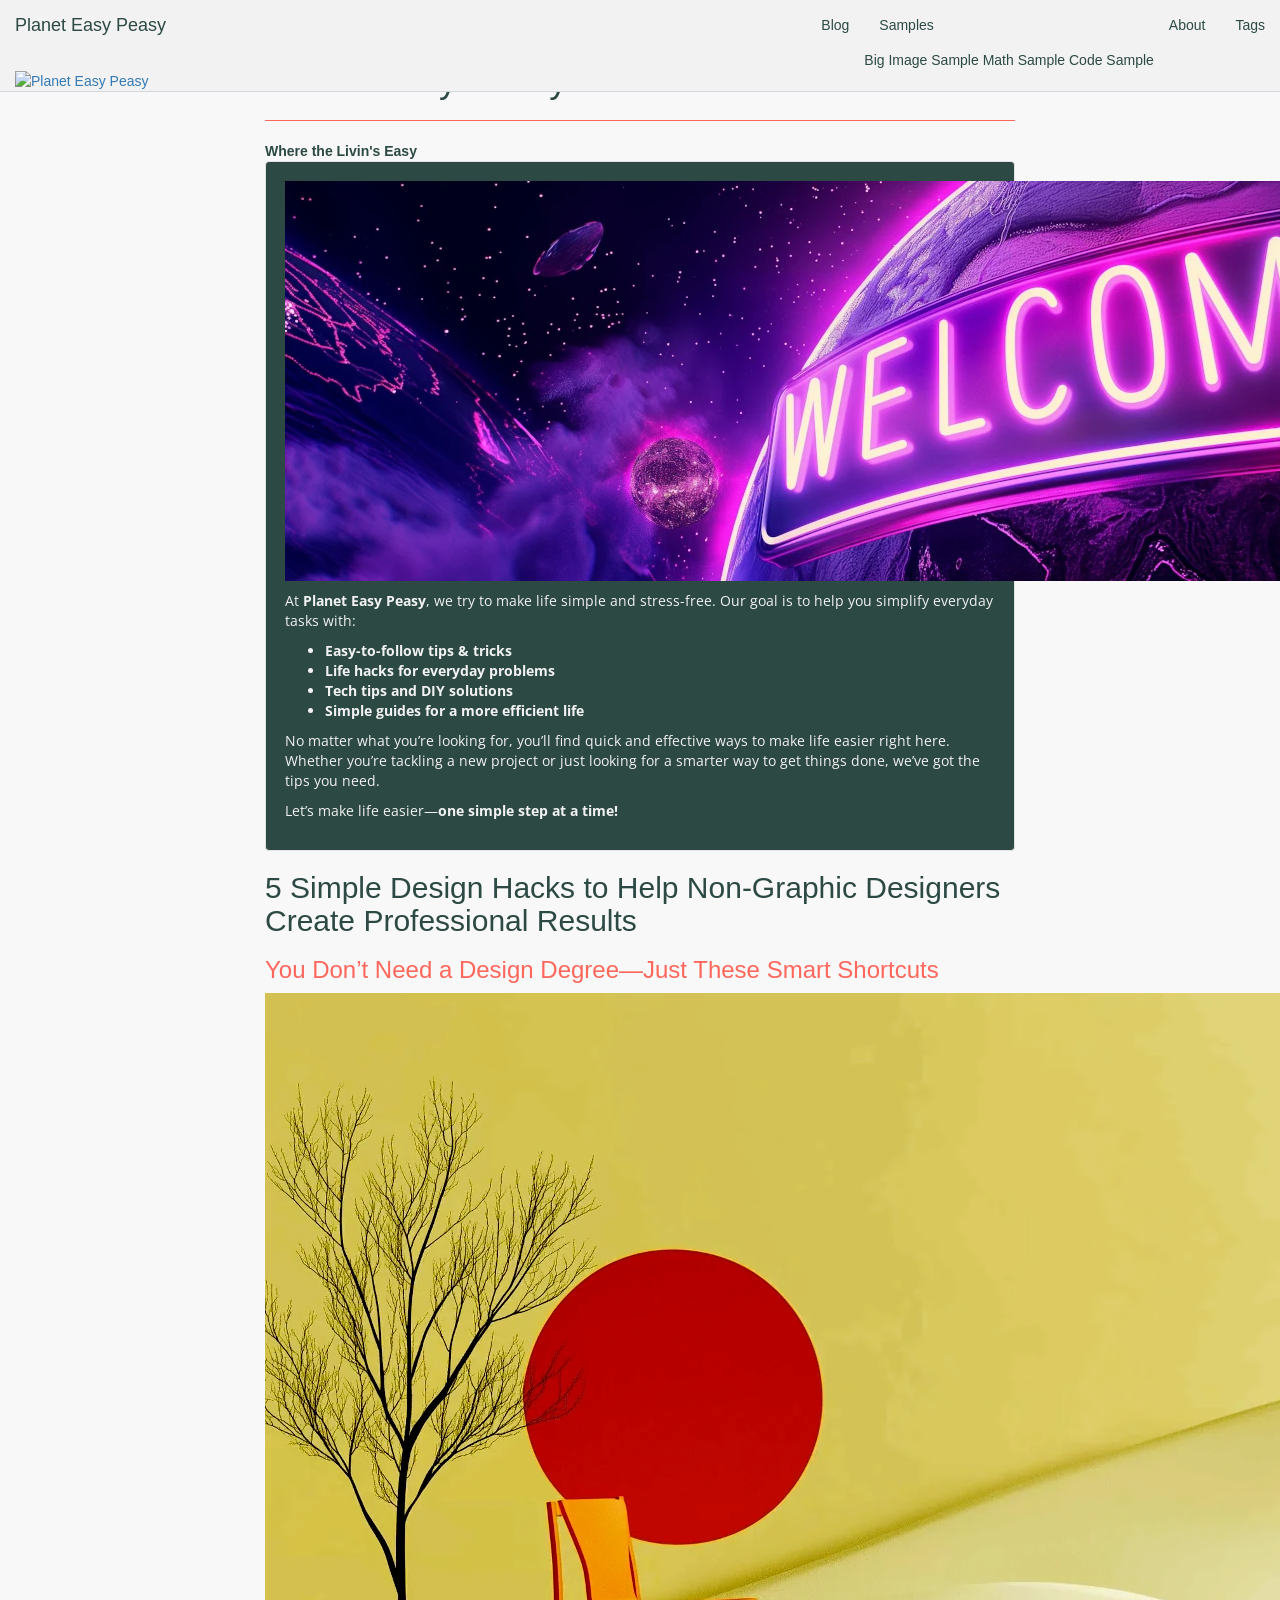
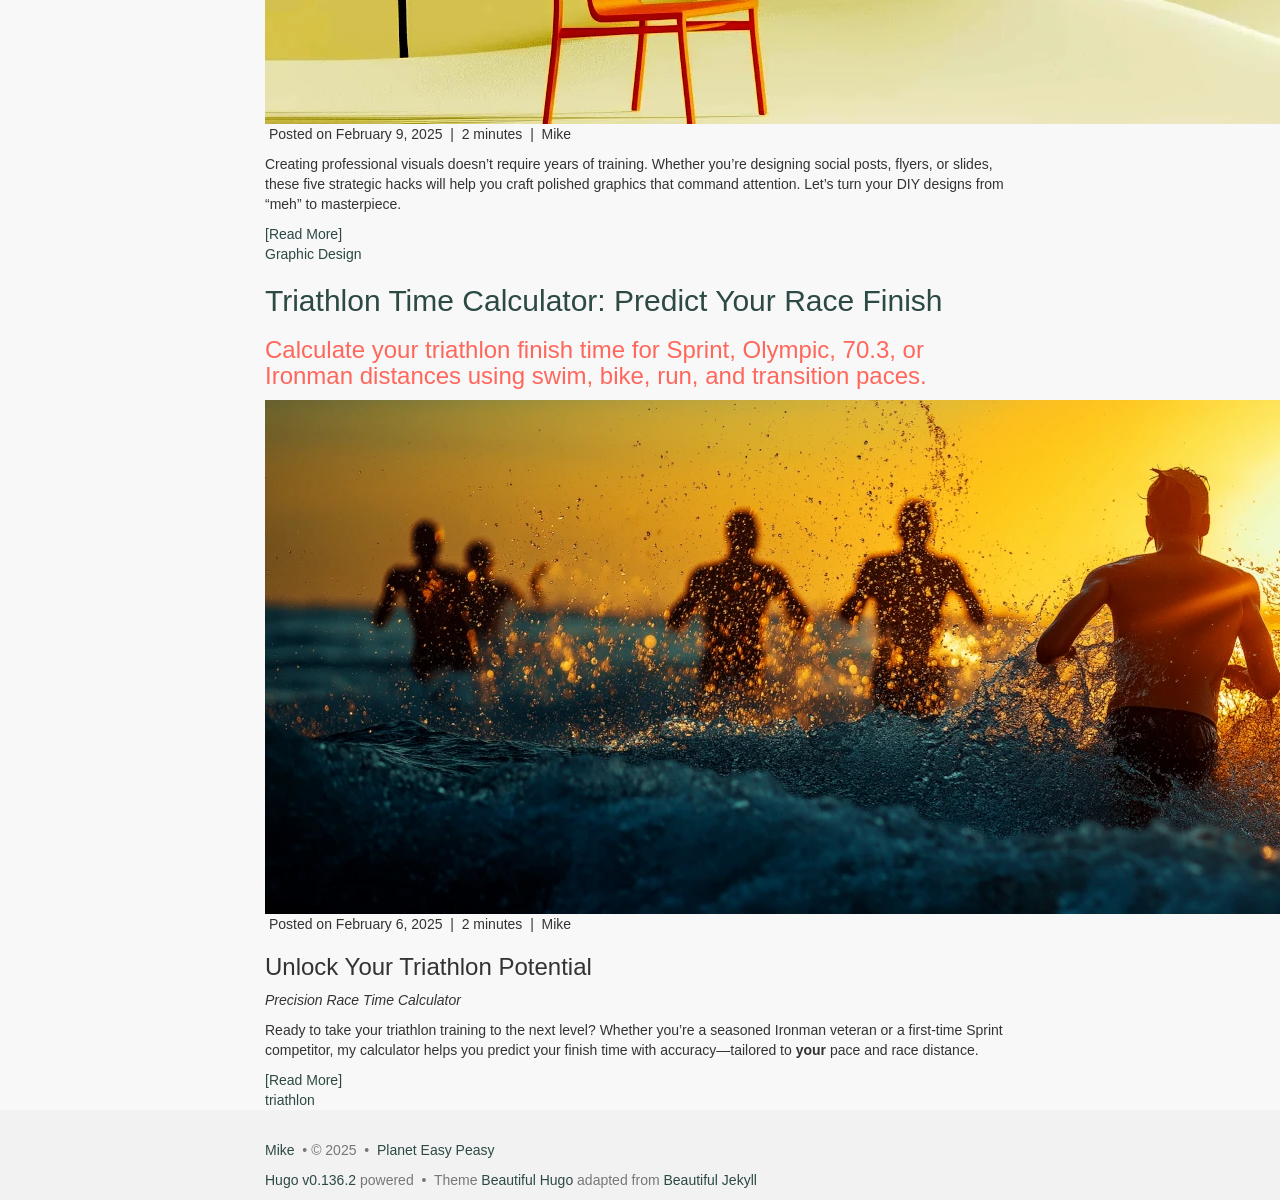
==== index.html @ 51af8993 "title" ====
<!DOCTYPE html>
<html lang="en" itemscope itemtype="http://schema.org/WebPage">
  <head>
    

  <meta charset="utf-8" />
  <meta http-equiv="X-UA-Compatible" content="IE=edge">
  <meta name="viewport" content="width=device-width, initial-scale=1.0, maximum-scale=1.0">

 


      <title>Planet Easy Peasy</title>
  
  <meta name="description" content="
At Planet Easy Peasy, we try to make life simple and stress-free. Our goal is to help you simplify everyday tasks with:">
  <meta name="author" content="Mike"/><script type="application/ld+json">
{
    "@context": "http://schema.org",
    "@type": "WebSite",
    "name": "Planet Easy Peasy",
    
    "url": "https:\/\/planeteasypeasy.com\/"
}
</script><script type="application/ld+json">
{
  "@context": "http://schema.org",
  "@type": "Organization",
  "name": "",
  "url": "https:\/\/planeteasypeasy.com\/"
  
  
  
  
}
</script>

<meta property="og:title" content="Planet Easy Peasy" />
<meta property="og:description" content="
At Planet Easy Peasy, we try to make life simple and stress-free. Our goal is to help you simplify everyday tasks with:">
<meta property="og:image" content="https://planeteasypeasy.com/img/mturko_primary2_500x500.png" />
<meta property="og:url" content="https://planeteasypeasy.com/" />
<meta property="og:type" content="website" />
<meta property="og:site_name" content="Planet Easy Peasy" />

  <meta name="twitter:title" content="Planet Easy Peasy" />
  <meta name="twitter:description" content="
At Planet Easy Peasy, we try to make life simple and stress-free. Our goal is to help you simplify everyday tasks with:">
  <meta name="twitter:image" content="https://planeteasypeasy.com/img/mturko_primary2_500x500.png" />
  <meta name="twitter:card" content="summary_large_image" />
  <meta name="twitter:site" content="@username" />
  <meta name="twitter:creator" content="@username" />
  <link href='https://planeteasypeasy.com/img/favicon.ico' rel='icon' type='image/x-icon'/>
  <meta name="generator" content="Hugo 0.136.2">
  <link rel="alternate" href="https://planeteasypeasy.com/index.xml" type="application/rss+xml" title="Planet Easy Peasy"><link rel="stylesheet" href="https://cdn.jsdelivr.net/npm/katex@0.16.7/dist/katex.min.css" integrity="sha384-3UiQGuEI4TTMaFmGIZumfRPtfKQ3trwQE2JgosJxCnGmQpL/lJdjpcHkaaFwHlcI" crossorigin="anonymous">
  <link rel="stylesheet" href="https://use.fontawesome.com/releases/v6.6.0/css/all.css" integrity="sha384-h/hnnw1Bi4nbpD6kE7nYfCXzovi622sY5WBxww8ARKwpdLj5kUWjRuyiXaD1U2JT" crossorigin="anonymous">
  <link rel="stylesheet" href="https://cdn.jsdelivr.net/npm/bootstrap@3.4.1/dist/css/bootstrap.min.css" integrity="sha384-HSMxcRTRxnN+Bdg0JdbxYKrThecOKuH5zCYotlSAcp1+c8xmyTe9GYg1l9a69psu" crossorigin="anonymous"><link rel="stylesheet" href="https://planeteasypeasy.com/css/main.css" /> 
  
<link rel="stylesheet" href="./css/styles_tko.css">
<link rel="stylesheet" href="https://fonts.googleapis.com/css?family=Lora:400,700,400italic,700italic" />
  <link rel="stylesheet" href="https://fonts.googleapis.com/css?family=Open+Sans:300italic,400italic,600italic,700italic,800italic,400,300,600,700,800" />
  <link rel="stylesheet" href="https://planeteasypeasy.com/css/highlight.min.css" /><link rel="stylesheet" href="https://planeteasypeasy.com/css/codeblock.css" /><link rel="stylesheet" href="https://cdnjs.cloudflare.com/ajax/libs/photoswipe/4.1.2/photoswipe.min.css" integrity="sha384-h/L2W9KefUClHWaty3SLE5F/qvc4djlyR4qY3NUV5HGQBBW7stbcfff1+I/vmsHh" crossorigin="anonymous">
  <link rel="stylesheet" href="https://cdnjs.cloudflare.com/ajax/libs/photoswipe/4.1.2/default-skin/default-skin.min.css" integrity="sha384-iD0dNku6PYSIQLyfTOpB06F2KCZJAKLOThS5HRe8b3ibhdEQ6eKsFf/EeFxdOt5R" crossorigin="anonymous">

<script>document.documentElement.setAttribute('data-theme', 'default');</script>




<script async src="https://www.googletagmanager.com/gtag/js?id=G-C75660R7CN"></script>
<script>
  window.dataLayer = window.dataLayer || [];
  function gtag(){dataLayer.push(arguments);}
  gtag('js', new Date());

  gtag('config', 'G-C75660R7CN');
</script>


	

<script type="application/ld+json">
    {
        "@context": "http://schema.org",
        "@type": "Organization",
        "url": "https://planeteasypeasy.com",
        "logo": "https://planeteasypeasy.com/img/avatar-icon.png",
        "name": "Planet Easy Peasy",
        "headline": "Where the Livin's Easy ",
        "articleBody": "Planet Easy Peasy is..."
    }
</script>


<link rel="stylesheet" href="./css/comments.css">
<link rel="icon" type="image/png" href="./img/favicon-96x96.png" sizes="96x96" />
<link rel="icon" type="image/svg+xml" href="./img/favicon.svg" />
<link rel="shortcut icon" href="./img/favicon.ico" />
<link rel="apple-touch-icon" sizes="180x180" href="./img/apple-touch-icon.png" />
<meta name="apple-mobile-web-app-title" content="Easy HR Comms" />
<link rel="manifest" href="./img/site.webmanifest" />

 
<script>
function includeHTML() {
  var z, i, elmnt, file, xhttp;
   
  z = document.getElementsByTagName("*");
  for (i = 0; i < z.length; i++) {
    elmnt = z[i];
     
    file = elmnt.getAttribute("w3-include-html");
    if (file) {
       
      xhttp = new XMLHttpRequest();
      xhttp.onreadystatechange = function() {
        if (this.readyState == 4) {
          if (this.status == 200) {elmnt.innerHTML = this.responseText;}
          if (this.status == 404) {elmnt.innerHTML = "Page not found.";}
           
          elmnt.removeAttribute("w3-include-html");
          includeHTML();
        }
      }      
      xhttp.open("GET", file, true);
      xhttp.send();
       
      return;
    }
  }
};
</script>


  </head>
  <body>
  
<noscript><iframe src="https://www.googletagmanager.com/ns.html?id=GTM-P7T9D723"
height="0" width="0" style="display:none;visibility:hidden"></iframe></noscript>

    <nav class="navbar navbar-default navbar-fixed-top navbar-custom">
  <div class="container-fluid">
    <div class="navbar-header">
      <button type="button" class="navbar-toggle" data-toggle="collapse" data-target="#main-navbar">
        <span class="sr-only">Toggle navigation</span>
        <span class="icon-bar"></span>
        <span class="icon-bar"></span>
        <span class="icon-bar"></span>
      </button>
      <a class="navbar-brand" href="https://planeteasypeasy.com/">Planet Easy Peasy</a>
    </div>

    <div class="collapse navbar-collapse" id="main-navbar">
      <ul class="nav navbar-nav navbar-right">
        
          
            <li>
              <a title="Blog" href="./">Blog</a>
            </li>
          
        
          
            <li class="navlinks-container">
              <a class="navlinks-parent" role="button" tabindex="0">Samples</a>
              <div class="navlinks-children">
                
                  <a href="./post/2017-03-07-bigimg-sample">Big Image Sample</a>
                
                  <a href="./post/2017-03-05-math-sample">Math Sample</a>
                
                  <a href="./post/2016-03-08-code-sample">Code Sample</a>
                
              </div>
            </li>
          
        
          
            <li>
              <a title="About" href="./page/about/">About</a>
            </li>
          
        
          
            <li>
              <a title="Tags" href="./tags">Tags</a>
            </li>
          
        

        

        
      </ul>
    </div>

    
      <div class="avatar-container">
        <div class="avatar-img-border">
          <a title="Planet Easy Peasy" href="https://planeteasypeasy.com/">
            <img class="avatar-img" src="https://planeteasypeasy.com/img/mturko_primary2_500x500.png" alt="Planet Easy Peasy" />
           
          </a>
        </div>
      </div>
    

  </div>
</nav>




    


<div class="pswp" tabindex="-1" role="dialog" aria-hidden="true">

<div class="pswp__bg"></div>

<div class="pswp__scroll-wrap">
    
    <div class="pswp__container">
      <div class="pswp__item"></div>
      <div class="pswp__item"></div>
      <div class="pswp__item"></div>
    </div>
    
    <div class="pswp__ui pswp__ui--hidden">
    <div class="pswp__top-bar">
      
      <div class="pswp__counter"></div>
      <button class="pswp__button pswp__button--close" title="Close (Esc)"></button>
      <button class="pswp__button pswp__button--share" title="Share"></button>
      <button class="pswp__button pswp__button--fs" title="Toggle fullscreen"></button>
      <button class="pswp__button pswp__button--zoom" title="Zoom in/out"></button>
      
      
      <div class="pswp__preloader">
        <div class="pswp__preloader__icn">
          <div class="pswp__preloader__cut">
            <div class="pswp__preloader__donut"></div>
          </div>
        </div>
      </div>
    </div>
    <div class="pswp__share-modal pswp__share-modal--hidden pswp__single-tap">
      <div class="pswp__share-tooltip"></div>
    </div>
    <button class="pswp__button pswp__button--arrow--left" title="Previous (arrow left)">
    </button>
    <button class="pswp__button pswp__button--arrow--right" title="Next (arrow right)">
    </button>
    <div class="pswp__caption">
      <div class="pswp__caption__center"></div>
    </div>
    </div>
    </div>
</div>


  
  
  






  

  <header class="header-section ">
    
    
    <div class="intro-header no-img">
      <div class="container">
        <div class="row">
          <div class="col-lg-8 col-lg-offset-2 col-md-10 col-md-offset-1">
            <div class="page-heading">
              
                <h1>Planet Easy Peasy</h1>
              
              
                <hr class="small">
              
              
                
                  <span class="page-subheading">Where the Livin&#39;s Easy</span>
                
              
              
            </div>
          </div>
        </div>
      </div>
    </div>
  
  </header>


    
  <div role="main" class="container">
    <div class="row">
      <div class="col-lg-8 col-lg-offset-2 col-md-10 col-md-offset-1">
        
          <div class="well">
            <p><img src="./img/welcome.webp" alt="Alt text" title="Welcome to Planet Easy Peasy.com"></p>
<p>At <strong>Planet Easy Peasy</strong>, we try to make life simple and stress-free. Our goal is to help you simplify everyday tasks with:</p>
<ul>
<li><strong>Easy-to-follow tips &amp; tricks</strong></li>
<li><strong>Life hacks for everyday problems</strong></li>
<li><strong>Tech tips and DIY solutions</strong></li>
<li><strong>Simple guides for a more efficient life</strong></li>
</ul>
<p>No matter what you&rsquo;re looking for, you&rsquo;ll find quick and effective ways to make life easier right here. Whether you&rsquo;re tackling a new project or just looking for a smarter way to get things done, we&rsquo;ve got the tips you need.</p>
<p>Let’s make life easier—<strong>one simple step at a time!</strong></p>

          </div>
        

        <div class="posts-list">
          
          
            <article class="post-preview">
    <a href="https://planeteasypeasy.com/post/graphic-design/2025/five-design-hacks/">
        <h2 class="post-title">5 Simple Design Hacks to Help Non-Graphic Designers Create Professional Results</h2>
        
        <h3 class="post-subtitle">
            You Don’t Need a Design Degree—Just These Smart Shortcuts
        </h3>
        
        
        <img src="./img/2025/20250217.webp" alt="5 Simple Design Hacks to Help Non-Graphic Designers Create Professional Results" class="img-title" />
        
        
    </a>

    <p class="post-meta">
        <span class="post-meta">
  
  
  <i class="fas fa-calendar"></i>&nbsp;Posted on February 9, 2025
  
  
    &nbsp;|&nbsp;<i class="fas fa-clock"></i>&nbsp;2&nbsp;minutes
  
  
  
    
      &nbsp;|&nbsp;<i class="fas fa-user"></i>&nbsp;Mike
    
  
  
  
    <div id="socialshare_tko">
     
          <i class="fas fa-check"></i>&nbsp;Share 





<div class="share-container">
  <button class="share-button" id="shareButton">
    <i class="fas fa-share-alt" style="color:var(--secondary)"></i>
  </button>
  
  <div class="dropdown-content" id="dropdownContent">
    <a href="#" class="dropdown-item linkedin">
      <i class="fab fa-linkedin"></i> LinkedIn
    </a>
    <a href="#" class="dropdown-item facebook">
      <i class="fab fa-facebook"></i> Facebook
    </a>
    <a href="#" class="dropdown-item bluesky">
      <i class="fab fa-bluesky"></i> Blue Sky
    </a>
    <a href="#" class="dropdown-item email">
      <i class="fas fa-envelope"></i> Email
    </a>
    <a href="#" class="dropdown-item copy-link">
      <i class="fas fa-link"></i> Copy Link
    </a>
    <a href="#" class="dropdown-item twitter">
      <i class="fab fa-x-twitter"></i> X/Twitter
    </a>
  </div>
</div>



<script>

const shareButton = document.getElementById('shareButton');
const dropdownContent = document.getElementById('dropdownContent');


shareButton.addEventListener('click', (e) => {
  e.stopPropagation();
  dropdownContent.classList.toggle('show');
});


document.addEventListener('click', (e) => {
  if (dropdownContent.classList.contains('show')) {
    dropdownContent.classList.remove('show');
  }
});
 

document.querySelectorAll('.dropdown-item').forEach(item => {
  item.addEventListener('click', function(e) {
    e.preventDefault();
    const url = encodeURIComponent(window.location.href);
    const title = encodeURIComponent(document.title);

    switch(true) {
      case this.classList.contains('linkedin'):
        window.open(`https://www.linkedin.com/sharing/share-offsite/?url=${url}`, '_blank');
        break;
      case this.classList.contains('facebook'):
        window.open(`https://www.facebook.com/sharer/sharer.php?u=${url}`, '_blank');
        break;
      case this.classList.contains('bluesky'):
        window.open(`https://bsky.app/intent/compose?text=${title}%20${url}`, '_blank');
        break;
      case this.classList.contains('email'):
        window.location.href = `mailto:?subject=${title}&body=Check%20this%20out:%20${url}`;
        break;
      case this.classList.contains('copy-link'):
        navigator.clipboard.writeText(window.location.href)
          .then(() => alert('Link copied to clipboard!'))
          .catch(err => console.error('Failed to copy link:', err));
        break;
      case this.classList.contains('twitter'):
        window.open(`https://twitter.com/intent/tweet?url=${url}&text=${title}`, '_blank');
        break;
    }
  });
});
</script>

  
        </div>	
  
</span>


    </p>
    <div class="post-entry">
        
        <p>Creating professional visuals doesn’t require years of training. Whether you’re designing social posts, flyers, or slides, these five strategic hacks will help you craft polished graphics that command attention. Let’s turn your DIY designs from &ldquo;meh&rdquo; to masterpiece.</p>
        <a href="https://planeteasypeasy.com/post/graphic-design/2025/five-design-hacks/" class="post-read-more">[Read More]</a>
        
    </div>

    
    <div class="blog-tags">
        
       
       <a href="https://planeteasypeasy.com/tags/graphic-design/">Graphic Design</a>&nbsp;
         
    </div>
    

</article>
          
            <article class="post-preview">
    <a href="https://planeteasypeasy.com/post/find-your-time/">
        <h2 class="post-title">Triathlon Time Calculator: Predict Your Race Finish</h2>
        
        <h3 class="post-subtitle">
            Calculate your triathlon finish time for Sprint, Olympic, 70.3, or Ironman distances using swim, bike, run, and transition paces.
        </h3>
        
        
        <img src="./img/2025/swim.webp" alt="Triathlon Time Calculator: Predict Your Race Finish" class="img-title" />
        
        
    </a>

    <p class="post-meta">
        <span class="post-meta">
  
  
  <i class="fas fa-calendar"></i>&nbsp;Posted on February 6, 2025
  
  
    &nbsp;|&nbsp;<i class="fas fa-clock"></i>&nbsp;2&nbsp;minutes
  
  
  
    
      &nbsp;|&nbsp;<i class="fas fa-user"></i>&nbsp;Mike
    
  
  
  
    <div id="socialshare_tko">
     
          <i class="fas fa-check"></i>&nbsp;Share 





<div class="share-container">
  <button class="share-button" id="shareButton">
    <i class="fas fa-share-alt" style="color:var(--secondary)"></i>
  </button>
  
  <div class="dropdown-content" id="dropdownContent">
    <a href="#" class="dropdown-item linkedin">
      <i class="fab fa-linkedin"></i> LinkedIn
    </a>
    <a href="#" class="dropdown-item facebook">
      <i class="fab fa-facebook"></i> Facebook
    </a>
    <a href="#" class="dropdown-item bluesky">
      <i class="fab fa-bluesky"></i> Blue Sky
    </a>
    <a href="#" class="dropdown-item email">
      <i class="fas fa-envelope"></i> Email
    </a>
    <a href="#" class="dropdown-item copy-link">
      <i class="fas fa-link"></i> Copy Link
    </a>
    <a href="#" class="dropdown-item twitter">
      <i class="fab fa-x-twitter"></i> X/Twitter
    </a>
  </div>
</div>



<script>

const shareButton = document.getElementById('shareButton');
const dropdownContent = document.getElementById('dropdownContent');


shareButton.addEventListener('click', (e) => {
  e.stopPropagation();
  dropdownContent.classList.toggle('show');
});


document.addEventListener('click', (e) => {
  if (dropdownContent.classList.contains('show')) {
    dropdownContent.classList.remove('show');
  }
});
 

document.querySelectorAll('.dropdown-item').forEach(item => {
  item.addEventListener('click', function(e) {
    e.preventDefault();
    const url = encodeURIComponent(window.location.href);
    const title = encodeURIComponent(document.title);

    switch(true) {
      case this.classList.contains('linkedin'):
        window.open(`https://www.linkedin.com/sharing/share-offsite/?url=${url}`, '_blank');
        break;
      case this.classList.contains('facebook'):
        window.open(`https://www.facebook.com/sharer/sharer.php?u=${url}`, '_blank');
        break;
      case this.classList.contains('bluesky'):
        window.open(`https://bsky.app/intent/compose?text=${title}%20${url}`, '_blank');
        break;
      case this.classList.contains('email'):
        window.location.href = `mailto:?subject=${title}&body=Check%20this%20out:%20${url}`;
        break;
      case this.classList.contains('copy-link'):
        navigator.clipboard.writeText(window.location.href)
          .then(() => alert('Link copied to clipboard!'))
          .catch(err => console.error('Failed to copy link:', err));
        break;
      case this.classList.contains('twitter'):
        window.open(`https://twitter.com/intent/tweet?url=${url}&text=${title}`, '_blank');
        break;
    }
  });
});
</script>

  
        </div>	
  
</span>


    </p>
    <div class="post-entry">
        
        <h3 id="unlock-your-triathlon-potential">Unlock Your Triathlon Potential</h3>
<p><em>Precision Race Time Calculator</em></p>
<p>Ready to take your triathlon training to the next level? Whether you’re a seasoned Ironman veteran or a first-time Sprint competitor, my calculator helps you predict your finish time with accuracy—tailored to <strong>your</strong> pace and race distance.</p>
        <a href="https://planeteasypeasy.com/post/find-your-time/" class="post-read-more">[Read More]</a>
        
    </div>

    
    <div class="blog-tags">
        
       
       <a href="https://planeteasypeasy.com/tags/triathlon/">triathlon</a>&nbsp;
         
    </div>
    

</article>
          
        </div>

        
      </div>
    </div>
  </div>

      
    <div class="page-meta">
  
  
  
</div>


  <footer>
  <div class="container">
    
    <div class="row">
      <div class="col-lg-8 col-lg-offset-2 col-md-10 col-md-offset-1">
        <ul class="list-inline text-center footer-links">
          
              <li>
		
		  <a href="mailto:youremail@domain.com" title="Email me">
		
                  <span class="fa-stack fa-lg">
                    <i class="fas fa-circle fa-stack-2x"></i>
                    <i class="fas fa-envelope fa-stack-1x fa-inverse"></i>
                  </span>
                </a>
              </li>
              <li>
		
		  <a href="https://www.facebook.com/username" title="Facebook">
		
                  <span class="fa-stack fa-lg">
                    <i class="fas fa-circle fa-stack-2x"></i>
                    <i class="fab fa-facebook fa-stack-1x fa-inverse"></i>
                  </span>
                </a>
              </li>
              <li>
		
		  <a href="https://twitter.com/username" title="Twitter">
		
                  <span class="fa-stack fa-lg">
                    <i class="fas fa-circle fa-stack-2x"></i>
                    <i class="fab fa-x-twitter fa-stack-1x fa-inverse"></i>
                  </span>
                </a>
              </li>
              <li>
		
		  <a href="https://stackoverflow.com/users/12345678/john-smith" title="Bluesky">
		
                  <span class="fa-stack fa-lg">
                    <i class="fas fa-circle fa-stack-2x"></i>
                    <i class="fab fa-bluesky fa-stack-1x fa-inverse"></i>
                  </span>
                </a>
              </li>
          
        </ul>
        <p class="credits copyright text-muted">
          
            
              <a href="miketurko.com">Mike</a>
            
          

          &nbsp;&bull;&nbsp;&copy;
          
            2025
          

          
            &nbsp;&bull;&nbsp;
            <a href="https://planeteasypeasy.com/">Planet Easy Peasy</a>
          
        </p>
        
        <p class="credits theme-by text-muted">
          <a href="https://gohugo.io">Hugo v0.136.2</a> powered &nbsp;&bull;&nbsp; Theme <a href="https://github.com/halogenica/beautifulhugo">Beautiful Hugo</a> adapted from <a href="https://deanattali.com/beautiful-jekyll/">Beautiful Jekyll</a>
          
        </p>
      </div>
    </div>
  </div>
</footer><script defer src="https://cdn.jsdelivr.net/npm/katex@0.16.7/dist/katex.min.js" integrity="sha384-G0zcxDFp5LWZtDuRMnBkk3EphCK1lhEf4UEyEM693ka574TZGwo4IWwS6QLzM/2t" crossorigin="anonymous"></script>
<script defer src="https://cdn.jsdelivr.net/npm/katex@0.16.7/dist/contrib/auto-render.min.js" integrity="sha384-+VBxd3r6XgURycqtZ117nYw44OOcIax56Z4dCRWbxyPt0Koah1uHoK0o4+/RRE05" crossorigin="anonymous" onload="renderMathInElement(document.body);"></script>
<script src="https://code.jquery.com/jquery-3.7.0.slim.min.js" integrity="sha384-w5y/xIeYixWvfM+A1cEbmHPURnvyqmVg5eVENruEdDjcyRLUSNej7512JQGspFUr" crossorigin="anonymous"></script>
<script src="https://cdn.jsdelivr.net/npm/bootstrap@3.4.1/dist/js/bootstrap.min.js" integrity="sha384-aJ21OjlMXNL5UyIl/XNwTMqvzeRMZH2w8c5cRVpzpU8Y5bApTppSuUkhZXN0VxHd" crossorigin="anonymous"></script>

<script src="https://planeteasypeasy.com/js/main.js"></script>
<script src="https://planeteasypeasy.com/js/highlight.min.js"></script>
<script> hljs.initHighlightingOnLoad(); </script>
<script> $(document).ready(function() {$("pre.chroma").css("padding","0");}); </script><script src="https://cdnjs.cloudflare.com/ajax/libs/photoswipe/4.1.2/photoswipe.min.js" integrity="sha384-QELNnmcmU8IR9ZAykt67vGr9/rZJdHbiWi64V88fCPaOohUlHCqUD/unNN0BXSqy" crossorigin="anonymous"></script>
<script src="https://cdnjs.cloudflare.com/ajax/libs/photoswipe/4.1.2/photoswipe-ui-default.min.js" integrity="sha384-m67o7SkQ1ALzKZIFh4CiTA8tmadaujiTa9Vu+nqPSwDOqHrDmxLezTdFln8077+q" crossorigin="anonymous"></script><script src="https://planeteasypeasy.com/js/load-photoswipe.js"></script>










    
		
  <script type="text/javascript" id="hs-script-loader" async defer src="//js-na1.hs-scripts.com/45783127.js"></script>



  </body>
</html>
---- css/styles_tko.css ----
/* =================================================================== 
 * Mike Turko Stylesheet MikeTurko.com
 * Template Ver. 1.0.0
 * 02-23-2024
 
  * TOC:
 * # SETTINGS
 *      ## fonts
 *      ## colors
 *      ## spacing and typescale
 *      ## grid variables
 * # BODY
 * # BLOCKQUOTE
 * # SOCIAL SHARE
 * # COMMENTS
 * # FIND YOUR TIME
 * # TIP JAR CONTACT FORM
 * 		## two column set up
		## paypal button
 * # ALERT CIRCLE MARKDOWN SHORTCODE
 * # POST PAGE
 *		## read more
 * # FOOTER
 *      ## copyright
 *      ## go top
 * ------------------------------------------------------------------*/
 
 @import url("fonts.css");
 
 :root[data-theme="holiday"] {
  --primary-hue: 0; /* Red instead of teal */
}
 
 /*font-family: 'Merriweather', serif; normal, italic, bold, bold italic*/
:root{
	
	
	--regular: normal;
    --bold: bold;
  	--light		:400;  
	--regular   :500;
	--semi-bold  :600;
	--bold 		 :700;
	--xbold 	 :800;
	--checkout-text-font-family: -apple-system,BlinkMacSystemFont,"Segoe UI","Roboto","Helvetica Neue","Ubuntu",sans-serif;
	--theme-font-family:'Open Sans', 'Helvetica Neue', Helvetica, Arial, sans-serif;
} 
 
:root[data-theme="default"]{
 /* Base palette */
	--primary-hue: 170; /*#304904*/
	--secondary-hue: 4; /*#ff675c*/
	--base-bg: hsla(120, 8%, 97%, 1);
	--headfoot-bg: hsla(0, 0%, 95%, 1);  	
	--primary: hsla(var(--primary-hue), 25%, 23%, 1);
	--secondary: hsla(var(--secondary-hue), 100%, 68%, 1);
	--secondary-bg: hsla(var(--secondary-hue), 100%, 68%, .5);
	--neutral-bg: hsla(120, 8%, 97%, 1);
	--text: hsla(0, 0%, 20%, 1);
	--text-well: hsla(0, 0%, 95%, 1);
	--heather-gray hsla(201, 19%, 76%, 1)
	
	 /* Derived colors */
	--page-subheading: hsla(var(--primary-hue), 25%, 23%, 1);
	--post-title: hsla(var(--primary-hue), 25%, 23%, 1);
	--post-subtitle: hsla(4, 100%, 68%, 1);
	--callout-bg: hsla(0, 100%, 95%, 0.2);
	--border: hsla(0, 0%, 83%, 1);
	--code-highlite: hsla(var(--primary-hue), 25%, 23%, .5);
	--code-highlite-text: hsla(0, 0%, 100%, 1);
	--links: hsla(170, 25%, 23%, .8);
	--links-hover: hsla(4, 100%, 68%, 1);
  
  
	--contact-section-wrap: hsla(52, 100%, 50%, .5);
	--tipjar-section-wrap: hsla(52, 100%, 50%, .5);
	--donate-button-text: hsla(0, 0%, 0%, 1);
	--donate-button-fill: hsla(52, 100%, 50%, 1);
	--donate-button-hover: hsla(52, 100%, 50%, .8);
	
  /* shades */	
  --color-black: hsla(0, 0%, 0%, 1);
  --color-gray-19: #141415;
  --color-gray-18: #27292a;
  --color-gray-17: #3b3d40;
  --color-gray-16: #4f5255;
  --color-gray-15: #63676a;
  --color-gray-14: #767b7f;
  --color-gray-13: #8a9094;
  --color-gray-12: #9ea4aa;
  --color-gray-11: #b1b9bf;
  --color-gray-10: #c5cdd4;
  --color-gray-9: #cbd2d8;
  --color-gray-8: #d1d7dd;
  --color-gray-7: #d6dce1;
  --color-gray-6: #dce1e5;
  --color-gray-5: #e2e6ea;
  --color-gray-4: #e8ebee;
  --color-gray-3: #eef0f2;
  --color-gray-2: #f3f5f6;
  --color-gray-1: #f9fafb;
  --color-white: #ffffff;
  }
  
:root[data-theme="cyber"]{
/* Base palette */
	--base-bg: hsla(240, 40%, 8%, 1);
	--headfoot-bg: hsla(0, 0%, 98%, 1);  	
	--primary-hue: 180; /*#304904*/
	--secondary-hue: 320; /*#ff675c*/
	--primary: hsla(var(--primary-hue), 100%, 50%, 1);
	--secondary: hsla(var(--secondary-hue), 100%, 50%, 1);
	--secondary-bg: hsla(var(--secondary-hue), 100%, 68%, .5);
	--neutral-bg: hsla(120, 8%, 97%, 1);
	--text: hsla(0, 0%, 95%, 1);
	--text-well: hsla(0, 0%, 95%, 1);
	--heather-gray hsla(201, 19%, 76%, 1)
	/* Derived colors */
	--page-subheading: hsla(var(--primary-hue), 30%, 35%, 1);
	--post-title: hsla(var(--primary-hue), 100%, 50%, 1);
	--post-subtitle: hsla(var(--secondary-hue), 100%, 50%, 1);
	--callout-bg: hsla(160, 30%, 35%, 0.05);
	--border: hsla(0, 0%, 83%, 1);
	--code-highlite: hsla(var(--primary-hue), 25%, 23%, .5);
	--code-highlite-text: hsla(0, 0%, 100%, 1);
	--links: hsla(var(--primary-hue), 30%, 35%, 1);
	--links-hover: hhsla(var(--secondary-hue), 50%, 60%, 1);	
}  
  
 

body{background:var(--base-bg);
color: var(--text);
}

blockquote {
    padding: 10px 20px;
    margin: 0 0 20px;
    font-size: 17.5px;
    border-left: 5px solid var(--secondary);
	background-color:var(--callout-bg);
	
}


.navbar, footer{
	background:var(--headfoot-bg);
	border-color:var(--color-gray-8);

}

.well h2{color:#404040;}
.well{
	background-color: var(--primary);
	font-family: var(--theme-font-family);
	color:var(--text-well);
	
}


p a {color: var(--links)}

a:hover {color: var(--links-hover)}

/*Post title and subtitle theme color and white with big image*/
.no-img h1{color: var(--primary)}
.no-img h2{color: var(--secondary)}

.navbar-custom .navbar-brand, .navbar-custom .nav li a{
	color: var(--primary)}


footer a{
	color: var(--primary)
}

/* blog title and subtitle*/
.post-preview a:focus,
.post-preview a:hover {
  text-decoration: none;
  color: var(--secondary)
}

.post-title{
  color: var(--post-title);
}

.post-preview .post-subtitle{
  color: var(--post-subtitle);
  font-weight: 500
}

.post-title:hover{
  color: var(--secondary)!important;
}
.post-read-more{color:var(--primary);}


/* blog tags*/
.blog-tags a {color:var(--links)}
 
.page-heading {color:var(--primary);}
.page-subheading {color:var(--page-subheading);font-weight:700!important}


/* blog post page*/

.blog-post h2{
  color: var(--post-title);
	
}


.container-top {
  --offset: 100px;
  --fade: 80px;
  
  display: flex;
  align-items: flex-end;
  width: 60px;
  justify-self: end;
  justify-content: flex-end;
  -webkit-mask:linear-gradient(#0000 calc(100vh + var(--offset)),#000 calc(100vh + var(--offset) + var(--fade)));
}

.top {
  position: sticky;
  bottom: 20px;      
  margin-right:10px; 
  
  /* visual styling */
  width:100%;
  aspect-ratio:1;
  background:var(--callout-bg);
  border-radius:10px;
}
.top:before {
  content:"";
  position:absolute;
  inset:30%;
  transform:translateY(20%) rotate(-45deg);
  border-top:5px solid #fff;
  border-right:5px solid #fff;
}




/*hugo markup hilight text*/
code {
    padding: 2px 4px;
    font-size: 90%;
    color: var(--code-highlite-text);
    background-color:var(--code-highlite); 
    border-radius: 4px;
}

/*commentstko*/
.commentwraptko {
margin-top:10px;
font-family:  var(--checkout-text-font-family);
	
}

 
 /* SIGNUP FORM */

 
.container_form {
  border-radius: 5px;
  background-color: #f2f2f2;
  padding: 20px;
  margin-top:25px
}

input[type=text], select, textarea {
  width: 100%;
  padding: 12px;
  border: 1px solid #ccc;
  border-radius: 4px;
  box-sizing: border-box;
  margin-top: 6px;
  margin-bottom: 16px;
  resize: vertical;
}
input[type=email], select, textarea {
  width: 100%;
  padding: 12px;
  border: 1px solid #ccc;
  border-radius: 4px;
  box-sizing: border-box;
  margin-top: 6px;
  margin-bottom: 16px;
  resize: vertical;
}

#subForm label{
  font-family:  var(--checkout-text-font-family);
  font-weight: normal
}

#cm-privacy-consent{
 width:auto;
  
  border: 1px solid #ccc;
  border-radius: 4px;
  box-sizing: border-box;
  margin-top: 6px;
  margin-bottom: 16px;
  resize: vertical;}
  
.iagree_text{font-size:15px; display:inline}
 
button[type=submit] {
  background-color: var(--primary);
  color: white;
  padding: 12px 20px;
  border: none;
  border-radius: 4px;
  cursor: pointer;
  font-family:  var(--checkout-text-font-family);
} 

 button[type=submit]:hover {
  background-color: var(--links-hover);
}

 label .sc-dnqmqq{color: var(--secondary); } 
 
 /* END SIGNUP FORM */ 

/* TKO TIP JAR AREA */
* {
  box-sizing: border-box;
}

/* Container for flexboxes */
.tipjar_row {
  display: flex;
  flex-wrap: wrap;
  margin-bottom:10px;
  margin-top:25px;
  background-color:var(--primary);
}

/* Create four equal columns */

.tipjar_row p{
color: var(--color-white);
font-family: var(--theme-font-family);	
}


.tipjar_column {
  flex: 25%;
  padding: 20px;
}

.contact_column {
  flex: 25%;
  padding: 20px;
  border-right:3px solid white;
 
}


.contact_title, .tipjar_title{
  color: var(--color-white);
}

/* On screens that are 992px wide or less, go from four columns to two columns */
@media screen and (max-width: 992px) {
  .tipjar_column {
    flex: 50%;
  }
  .contact_column {
    flex: 50%;

  }
}

/* On screens that are 600px wide or less, make the columns stack on top of each other instead of next to each other */
@media screen and (max-width: 600px) {
  .tipjar_row {
    flex-direction: column;
  }
  
    .contact_column{
   
	  border-right:none;
	  border-bottom:3px solid white;
  }
  
  
}


/* PAYPAL BUTTON */


#donate_paypal_wrap {
  display: flex;
  justify-content: center;
  align-items: center;
  margin-bottom:5px
}

#donate_paypal{
  background-color:white;
    padding:10px;
  border-radius:5px;
}



 a.button_paypal:link,  a.button_paypal:visited {
  background-color: var(--donate-button-fill);
  color: var(--donate-button-text);
  padding: 10px 25px;
  text-align: center;
  text-decoration: none;
  display: inline-block;
  width:265px;
  border-radius:5px;
  font-family:  var(--checkout-text-font-family);
  font-weight: 500;
  font-size: 15px
}

a.button_paypal:hover, a.button_paypal:active {
  background-color: var(--donate-button-hover);
}

.fa {
	
	color:var(--primary);
	font-size:21px;
}

.post-read-more {
color: var(--primary)
}

.post-preview a{
color: var(--primary)
}

hr.small{
border-color: var(--secondary)

}

.share_post{
font-family:var(--theme-font-family);
color:var(--heather-gray);
font-size:17px
}
.share-box{
margin-top:2px;
text-shadow:none
}



/* FIND YOUR TIME*/

		.error-message {
            color: #dc3545;
            font-size: 0.9em;
            margin-top: 4px;
            display: block;
        }
        .invalid-time {
            color: #dc3545 !important;
        }
		
        .container2 {
            max-width: 100%;
            margin: 0px auto;
            padding: 20px;
            font-family: Arial, sans-serif;
        }
        .input-group2 {
            margin: 15px 0;
        }
        label {
            display: block;
            margin-bottom: 5px;
        }
        input, select {
            width: 100%;
            padding: 8px;
            margin-bottom: 5px;
        }
        .event-time {
            font-size: 0.9em;
            color: #666;
            margin-bottom: 10px;
        }
        #result {
            font-size: 1.2em;
            font-weight: bold;
            margin-top: 20px;
            padding: 15px;
            background-color: #f0f0f0;
            border-radius: 4px;
        }
/*END FIND YOUR TIME*/


/*ALERT CIRCLE CHECK SHORTCODE*/
.alert {
  padding: 1rem;
  border-radius: 4px;
  margin: 1.5rem 0;
  display: flex;
  align-items: start;
  gap: 1rem;

}

.alert-content {
  font-family:  var(--checkout-text-font-family);
  font-weight: var(--semi-bold)
}

.alert-circle-check {
  background: var(--neutral-bg);
  border: 1px solid var(--primary);
}

.alert-warning {
  background: #fff3e0;
  border: 1px solid #ffcc80;
}

.alert-icon {
  font-size: 1.2em;
}

.alert-circle-check .alert-icon {
  color: var(--primary);
}

.alert-warning .alert-icon {
  color: #ef6c00;
}
/*END SHORTCODE*/



/* SOCIAL SHARE TKO*/

#socialshare_tko {
	width:100%;
	margin-top:5px
}


/* hide on home page*/
.posts-list #socialshare_tko {
	display: none
}


.share-container {
  position: relative;
  display: inline-block;
  text-shadow:none
}

.share-button {
  background: #ffffff;
  border: 2px solid #e0e0e0;
  border-radius: 50%;
  width: 40px;
  height: 40px;
  cursor: pointer;
  transition: all 0.3s ease;
  display: flex;
  align-items: center;
  justify-content: center;
  box-shadow: 0px 0px 3px var(--primary);
}

.share-button:hover {
  background: #f5f5f5;
  transform: rotate(360deg);
}

.dropdown-content {
  display: none;
  position: absolute;
  left: 0;
  background: white;
  min-width: 200px;
  box-shadow: 0 8px 16px rgba(0,0,0,0.1);
  border-radius: 8px;
  padding: 10px 0;
  margin-top: 10px;
  z-index: 1;
}

.dropdown-content.show {
  display: block;
  animation: slideDown 0.3s ease;
}

.dropdown-item {
  padding: 12px 20px;
  text-decoration: none;
  display: flex;
  align-items: center;
  color: #333;
  transition: all 0.2s ease;
}

#dropdownContent .dropdown-item:hover {
  background: #f8f9fa;
  transform: translateX(5px);
}

.dropdown-item i {
  width: 25px;
  margin-right: 15px;
}

/* Platform-specific colors */
#dropdownContent .linkedin { color: #0A66C2}
#dropdownContent .facebook { color: #1877F2; }
#dropdownContent .bluesky { color: #1185F0; }
#dropdownContent .email { color: #EA4335; }
#dropdownContent .copy-link { color: #6c757d; }
#dropdownContent .twitter { color: #000000; }

@keyframes slideDown {
  from { opacity: 0; transform: translateY(-10px); }
  to { opacity: 1; transform: translateY(0); }
}
</style>
---- css/comments.css ----
.comments {
  padding-bottom: 25px;
}
.comments .write-comment button, .comments .comment-login-form button, .comments .comment-register-form button {
  display: inline-flex;
  align-items: center;
  justify-content: center;
  background-color: #424653;
  color: #ffffff;
  text-decoration: none;
  margin: 5px 5px 0 0;
  padding: 0 12px;
  border-radius: 4px;
  font-size: 14px;
  font-weight: 600;
  height: 35px;
  border: 0;
  transition: background-color 0.2s ease;
  position: relative;
  overflow: hidden;
}
.comments .write-comment button:hover, .comments .comment-login-form button:hover, .comments .comment-register-form button:hover {
  background-color: #373a45;
  transition: background-color 0.2s ease;
}
.comments .write-comment button:disabled, .comments .comment-login-form button:disabled, .comments .comment-register-form button:disabled {
  background-color: #b3b5ba;
  color: white;
  cursor: not-allowed;
}
.comments .write-comment button:disabled:hover, .comments .comment-login-form button:disabled:hover, .comments .comment-register-form button:disabled:hover {
  background-color: #b3b5ba;
}
.comments .write-comment button.alt, .comments .comment-login-form button.alt, .comments .comment-register-form button.alt {
  background-color: transparent;
  border: 1px solid #c4c7d0;
  color: #6f768c;
  font-weight: 500;
  transition: border 0.2s ease;
}
.comments .write-comment button.alt:hover, .comments .comment-login-form button.alt:hover, .comments .comment-register-form button.alt:hover {
  border: 1px solid #8b91a3;
  color: #595e6f;
  transition: border 0.2s ease;
}
.comments .login-btn, .comments .register-btn, .comments .search-btn {
  text-decoration: none;
  color: #a4a7b4;
  font-size: 14px;
  font-weight: 500;
  padding-right: 15px;
}
.comments .login-btn:hover, .comments .register-btn:hover, .comments .search-btn:hover {
  color: #888c9d;
}
.comments .login-btn i, .comments .register-btn i, .comments .search-btn i {
  padding-right: 10px;
}
.comments .search-btn {
  padding-right: 0;
  padding-left: 15px;
  font-size: 14px;
}
.comments .comment-header {
  display: flex;
  border-bottom: 1px solid #f0f1f5;
  padding: 25px 0 15px 0;
  margin-bottom: 10px;
  align-items: center;
}
.comments .comment-header .total {
  color: #7e808a;
  font-size: 16px;
  padding-right: 25px;
  font-weight: 500;
}
.comments .comment-header .comment-btns {
  flex-grow: 1;
}
.comments .comment-header .sort-by {
  display: inline-flex;
  align-items: center;
  position: relative;
  height: 35px;
  z-index: 999;
}
.comments .comment-header .sort-by a {
  text-decoration: none;
  font-size: 14px;
}
.comments .comment-header .sort-by > a {
  color: #71737c;
  font-weight: 500;
}
.comments .comment-header .sort-by > a i {
  padding-left: 10px;
  color: #c1c3ce;
}
.comments .comment-header .sort-by .options {
  display: none;
  position: absolute;
  top: 100%;
  right: 0;
  width: 160px;
  border-radius: 4px;
  overflow: hidden;
  flex-flow: column;
  box-shadow: 0 0 3px 0 rgba(0, 0, 0, 0.2);
}
.comments .comment-header .sort-by .options a {
  padding: 6px 10px;
  border-bottom: 1px solid #f2f2f7;
  color: #707179;
  background-color: #fff;
  font-size: 14px;
}
.comments .comment-header .sort-by .options a:last-child {
  border: 0;
}
.comments .comment-header .sort-by .options a:hover {
  background-color: #424449;
  color: #fff;
}
.comments .comment-header .sort-by:hover .options, .comments .comment-header .sort-by:active .options {
  display: flex;
}
.comments .comment-header .sort-by:hover > a, .comments .comment-header .sort-by:active > a {
  color: #4d4e54;
}
.comments .comment-header .sort-by:hover > a i, .comments .comment-header .sort-by:active > a i {
  color: #969aac;
}
.comments .write-comment, .comments .comment-auth-forms {
  width: 100%;
  padding: 10px 0 10px 0;
}
.comments .write-comment.hidden, .comments .comment-auth-forms.hidden {
  display: none;
}
.comments .write-comment .content, .comments .comment-auth-forms .content {
  display: flex;
  flex-flow: column;
  width: 100%;
  padding: 5px 0 0 0;
}
.comments .write-comment .content textarea, .comments .comment-auth-forms .content textarea {
  width: 100%;
  padding: 10px;
  border: 1px solid #dfe1e7;
  border-bottom: 0;
  border-top-left-radius: 4px;
  border-top-right-radius: 4px;
  height: 150px;
  margin-top: 5px;
  resize: none;
  outline: 0;
}
.comments .write-comment .content textarea::-moz-placeholder, .comments .comment-auth-forms .content textarea::-moz-placeholder {
  color: #a8abb4;
}
.comments .write-comment .content textarea::placeholder, .comments .comment-auth-forms .content textarea::placeholder {
  color: #a8abb4;
}
.comments .write-comment .content .toolbar, .comments .comment-auth-forms .content .toolbar {
  display: flex;
  width: 100%;
  border: 1px solid #dfe1e7;
  background-color: #f8f8f8;
  border-bottom-left-radius: 4px;
  border-bottom-right-radius: 4px;
}
.comments .write-comment .content .toolbar .fa-solid, .comments .comment-auth-forms .content .toolbar .fa-solid {
  padding: 10px;
  cursor: pointer;
  color: #7a7a7a;
  font-size: 14px;
}
.comments .write-comment .content .toolbar .fa-solid:hover, .comments .comment-auth-forms .content .toolbar .fa-solid:hover {
  color: #474747;
}
.comments .write-comment input, .comments .comment-auth-forms input {
  display: block;
  width: 250px;
  max-width: 100%;
  padding: 10px;
  border: 1px solid #dfe1e7;
  border-radius: 5px;
  margin-top: 10px;
}
.comments .write-comment input::-moz-placeholder, .comments .comment-auth-forms input::-moz-placeholder {
  color: #a8abb4;
}
.comments .write-comment input::placeholder, .comments .comment-auth-forms input::placeholder {
  color: #a8abb4;
}
.comments .write-comment button, .comments .comment-auth-forms button {
  cursor: pointer;
}
.comments .write-comment .msg .error, .comments .comment-auth-forms .msg .error {
  display: inline-block;
  padding: 10px 0 0 0;
  color: #d10e0e;
  font-size: 14px;
  font-weight: 500;
}
.comments .write-comment {
  padding: 5px 0 15px 0;
}
.comments .comment-auth-forms {
  display: flex;
  flex-wrap: wrap;
  border-bottom: 1px solid #f0f1f5;
  margin-bottom: 25px;
  padding: 25px 0;
}
.comments .comment-auth-forms button {
  margin-top: 20px;
}
.comments .comment-auth-forms form h3 {
  margin: 0;
  padding: 0 0 10px 0;
  font-size: 16px;
  font-weight: 500;
  color: #7e808a;
}
.comments .comment-auth-forms form.comment-register-form {
  border-left: 1px solid #f0f1f5;
  padding-left: 35px;
  margin-left: 35px;
}
.comments .comment-content .comment-placeholder-content, .comments .comment-content .comment-search input {
  display: block;
  width: 100%;
  padding: 12px 15px;
  border: 1px solid #dfe1e7;
  border-radius: 4px;
  margin: 20px 0;
}
.comments .comment-content .comment-placeholder-content::-moz-placeholder, .comments .comment-content .comment-search input::-moz-placeholder {
  color: #a8abb4;
}
.comments .comment-content .comment-placeholder-content::placeholder, .comments .comment-content .comment-search input::placeholder {
  color: #a8abb4;
}
.comments .comment-content .comment-search {
  display: none;
  position: relative;
}
.comments .comment-content .comment-search i {
  position: absolute;
  top: 50%;
  left: 15px;
  transform: translateY(-50%);
  color: #a8abb4;
  font-size: 14px;
}
.comments .comment-content .comment-search input {
  padding-left: 40px;
}
.comments .comment {
  display: flex;
  flex-flow: row;
  width: 100%;
  max-width: 100%;
  padding-top: 10px;
}
.comments .comment > .comment-profile-picture {
  width: 55px;
  padding-right: 12px;
}
.comments .comment > .comment-profile-picture span {
  display: flex;
  align-items: center;
  justify-content: center;
  width: 42px;
  height: 42px;
  color: #fff;
  background-color: #777;
  border-radius: 50px;
  font-size: 14px;
  font-weight: 500;
}
.comments .comment > .comment-profile-picture img {
  border-radius: 50px;
  width: 42px;
  height: 42px;
}
.comments .comment > .con {
  display: flex;
  flex-flow: column;
  width: calc(100% - 55px);
  max-width: calc(100% - 55px);
}
.comments .comment > .con.highlighted {
  border-left: 3px solid #416daf;
  padding-left: 20px;
}
.comments .comment > .con .votes {
  display: flex;
  flex-flow: column;
  min-width: 40px;
  align-items: center;
}
.comments .comment > .con .votes .up, .comments .comment > .con .votes .down {
  display: flex;
  text-decoration: none;
}
.comments .comment > .con .votes .up span {
  transform: rotate(45deg);
}
.comments .comment > .con .votes .down span {
  transform: rotate(225deg);
}
.comments .comment > .con .name {
  display: inline;
  padding: 0 7px 0 0;
  margin: 0;
  font-size: 14px;
  font-weight: 500;
  color: #45464d;
}
.comments .comment > .con .role {
  display: inline;
  padding: 1px 4px;
  margin: 0 6px 0 2px;
  font-size: 12px;
  font-weight: 500;
  background-color: #3e79c5;
  color: #fff;
  border-radius: 4px;
}
.comments .comment > .con .featured {
  color: #b3b3be;
  margin: 0 5px;
  transform: rotate(45deg);
}
.comments .comment > .con .date, .comments .comment > .con .edited {
  color: #8a8a92;
  font-size: 12px;
  margin-right: 5px;
  margin-left: 2px;
}
.comments .comment > .con .toggle-comment {
  color: #c9c9d3;
  text-decoration: none;
  display: inline-flex;
  margin-left: auto;
}
.comments .comment > .con .toggle-comment:hover {
  color: #adadbc;
}
.comments .comment > .con .comment-meta {
  display: flex;
  align-items: center;
  flex-wrap: wrap;
}
.comments .comment > .con .comment-meta:hover ~ .comment-footer .share-comment-btn, .comments .comment > .con .comment-meta:active ~ .comment-footer .share-comment-btn {
  display: inline-block;
}
.comments .comment > .con .comment-content {
  position: relative;
  max-width: 100%;
  padding: 6px 0 8px 0;
  margin: 0;
  color: #1c1c1c;
}
.comments .comment > .con .comment-content p {
  color: inherit;
  margin: 0;
  padding: 0;
  word-wrap: break-word;
}
.comments .comment > .con .comment-content h6 {
  margin: 0;
  padding: 5px 0;
  color: #4b4b4b;
  word-wrap: break-word;
}
.comments .comment > .con .comment-content strong {
  color: inherit;
  font-weight: bold;
  word-wrap: break-word;
}
.comments .comment > .con .comment-content pre {
  color: inherit;
  max-width: 100%;
}
.comments .comment > .con .comment-content code {
  font-family: Consolas, monaco, monospace;
  border-left: 3px solid #416daf;
  max-width: 100%;
  width: 100%;
  overflow-x: auto;
}
.comments .comment > .con .comment-content blockquote {
  border-left: 3px solid #777;
}
.comments .comment > .con .comment-content code, .comments .comment > .con .comment-content blockquote {
  color: inherit;
  display: block;
  padding: 0 10px;
  margin: 10px 0;
  font-size: 14px;
  word-wrap: break-word;
}
.comments .comment > .con .comment-content a {
  color: #1668e2;
  text-decoration: none;
  word-wrap: break-word;
}
.comments .comment > .con .comment-content a:hover {
  text-decoration: underline;
}
.comments .comment > .con .comment-content:hover ~ .comment-footer .share-comment-btn, .comments .comment > .con .comment-content:active ~ .comment-footer .share-comment-btn {
  display: inline-block;
}
.comments .comment > .con .comment-awaiting-approval {
  padding: 10px 0;
  font-size: 14px;
  font-style: italic;
  color: #8a8a92;
}
.comments .comment .comment-footer {
  display: flex;
  flex-flow: row;
  flex-wrap: wrap;
  margin-bottom: 5px;
}
.comments .comment .comment-footer a {
  display: inline-block;
  text-decoration: none;
  padding: 0 5px;
}
.comments .comment .comment-footer a:hover .arrow {
  border: solid #64646b;
  border-width: 0 2px 2px 0;
}
.comments .comment .comment-footer .num {
  color: #8a8a92;
  padding-right: 5px;
  font-size: 14px;
}
.comments .comment .comment-footer .arrow {
  border: solid #8a8a92;
  border-width: 0 2px 2px 0;
  display: inline-block;
  padding: 2px;
}
.comments .comment .comment-footer .arrow.up {
  transform: translateY(-2px) rotate(-135deg);
}
.comments .comment .comment-footer .arrow.down {
  transform: translateY(-4px) rotate(45deg);
}
.comments .comment .comment-footer .reply-comment-btn, .comments .comment .comment-footer .share-comment-btn, .comments .comment .comment-footer .edit-comment-btn, .comments .comment .comment-footer .moderate-comment-btn, .comments .comment .comment-footer .delete-comment-btn {
  display: inline-block;
  text-decoration: none;
  font-size: 14px;
  color: #8a8a92;
}
.comments .comment .comment-footer .reply-comment-btn:hover, .comments .comment .comment-footer .share-comment-btn:hover, .comments .comment .comment-footer .edit-comment-btn:hover, .comments .comment .comment-footer .moderate-comment-btn:hover, .comments .comment .comment-footer .delete-comment-btn:hover {
  color: #64646b;
}
.comments .comment .comment-footer .reply-comment-btn.selected, .comments .comment .comment-footer .share-comment-btn.selected, .comments .comment .comment-footer .edit-comment-btn.selected, .comments .comment .comment-footer .moderate-comment-btn.selected, .comments .comment .comment-footer .delete-comment-btn.selected {
  font-weight: 500;
}
.comments .comment .comment-footer .reply-comment-btn {
  margin-left: 5px;
}
.comments .comment .comment-footer .share-comment-btn {
  display: none;
}
.comments .comment .comment-footer:hover .share-comment-btn, .comments .comment .comment-footer:active .share-comment-btn {
  display: inline-block;
}
.comments .show-more-comments {
  display: flex;
  justify-content: center;
  align-items: center;
}
.comments .show-more-comments a {
  display: inline-block;
  max-width: 250px;
  width: 100%;
  border-radius: 50px;
  text-decoration: none;
  text-align: center;
  padding: 10px;
  font-weight: 600;
  color: #93969b;
  background-color: #edeff3;
  margin: 25px 0;
  font-size: 14px;
}
.comments .show-more-comments a:hover {
  background-color: #e7eaef;
}
.comments .loader {
  display: inline-block;
  border: 2px solid #999;
  border-top: 2px solid #eee;
  border-radius: 50%;
  width: 14px;
  height: 14px;
  animation: spin 1s ease infinite;
}
.comments .loader.hidden {
  display: none;
}
@keyframes spin {
  0% {
    transform: rotate(0deg);
  }
  100% {
    transform: rotate(360deg);
  }
}

@media screen and (max-width: 500px) {
  .comments .comment-header .total {
    font-size: 14px;
  }
  .comments .comment > .comment-profile-picture {
    width: 40px;
  }
  .comments .comment > .comment-profile-picture span {
    width: 32px;
    height: 32px;
    font-size: 12px;
  }
  .comments .comment > .comment-profile-picture img {
    width: 32px;
    height: 32px;
  }
  .comments .comment > .con {
    width: calc(100% - 40px);
    max-width: calc(100% - 40px);
  }
  .comments .comment > .con .edited {
    display: none;
  }
  .comments .comment-auth-forms form {
    width: 100%;
  }
  .comments .comment-auth-forms form.comment-register-form {
    border-top: 1px solid #f0f1f5;
    border-left: none;
    padding-left: 0;
    margin-left: 0;
    padding-top: 25px;
    margin-top: 35px;
  }
}
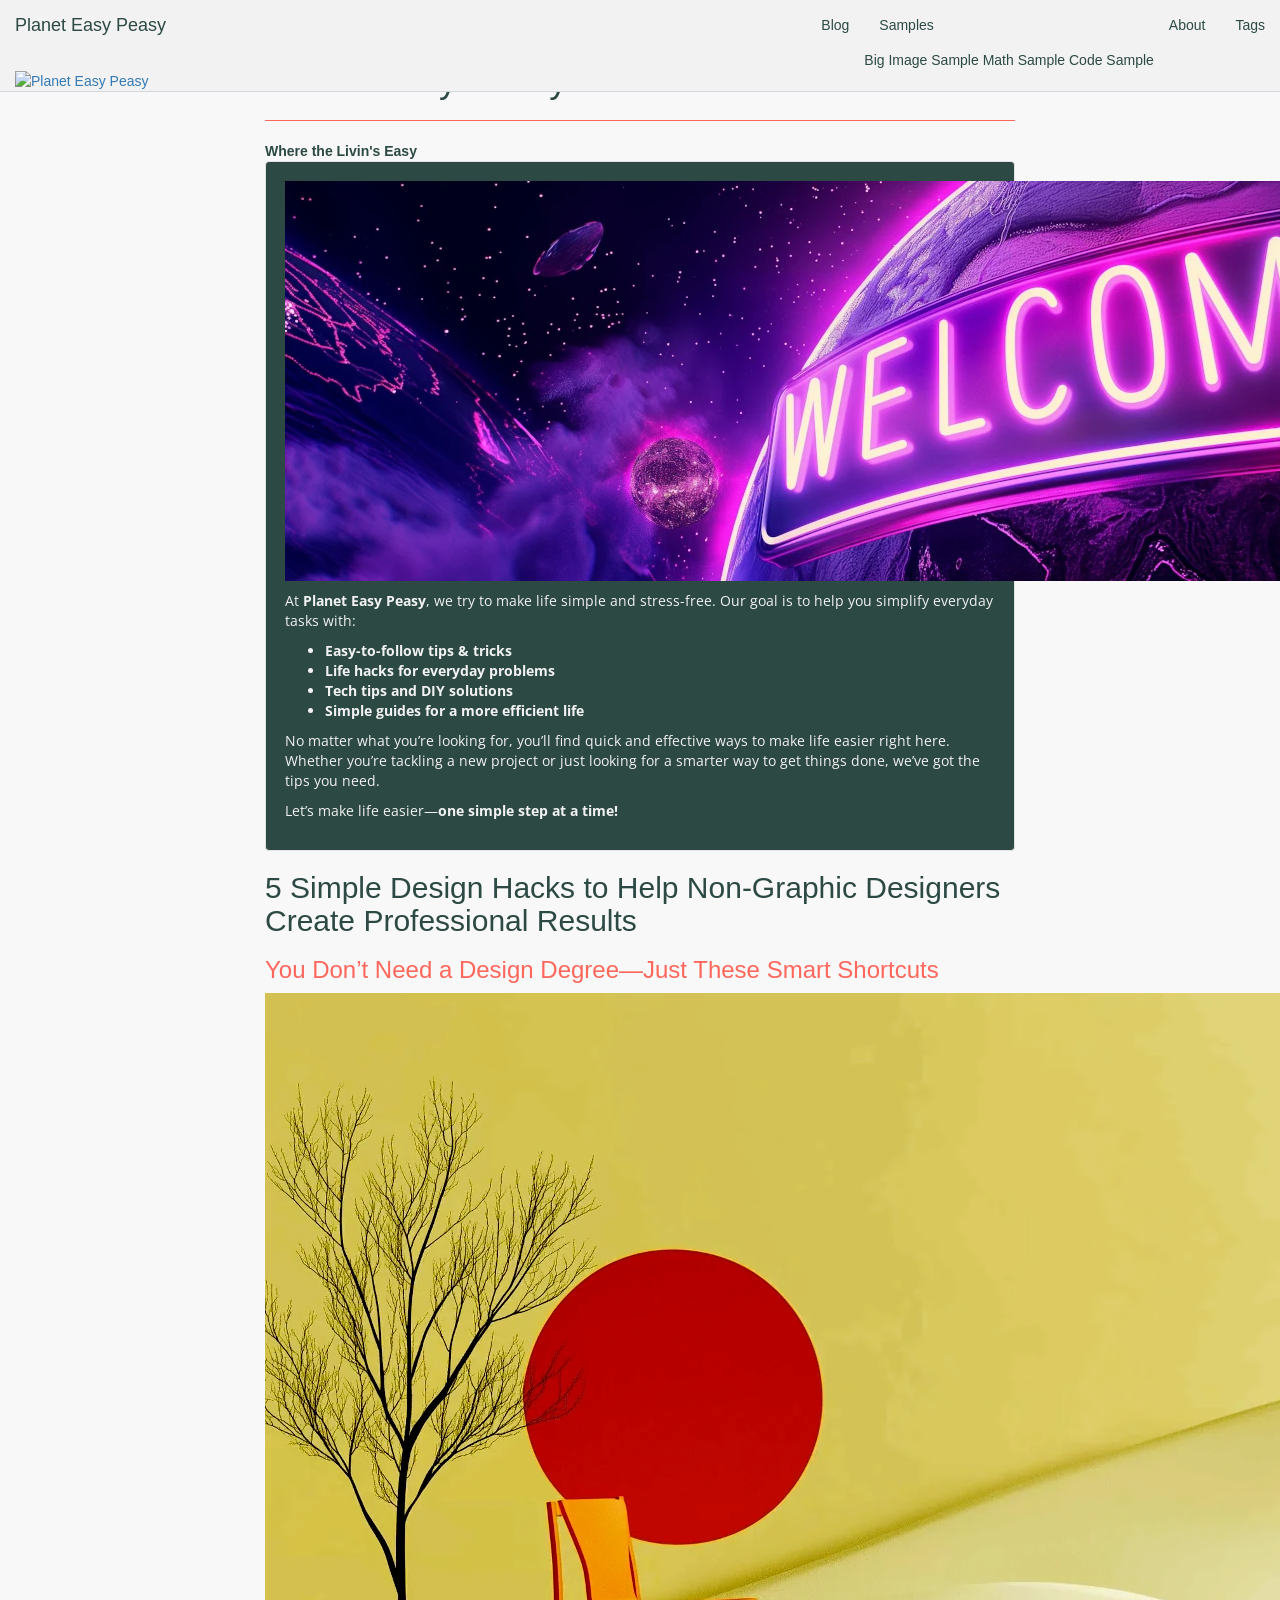
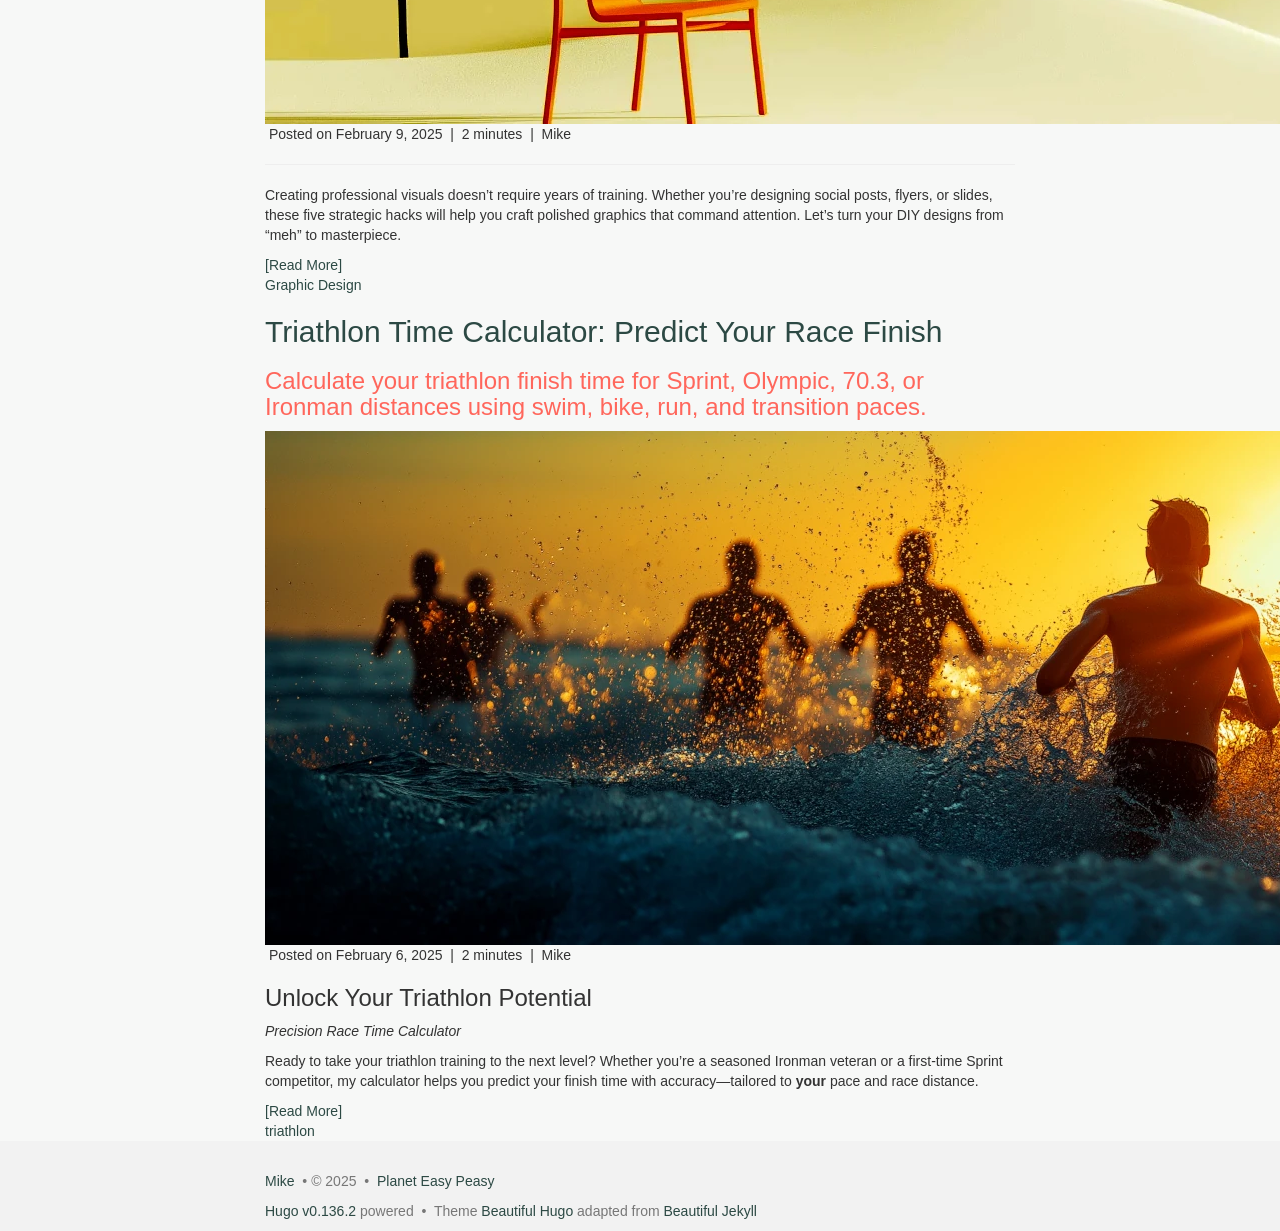
==== commit 49967645: "fix" ====
--- a/index.html
+++ b/index.html
@@ -451,7 +451,8 @@
     </p>
     <div class="post-entry">
         
-        <p>Creating professional visuals doesn’t require years of training. Whether you’re designing social posts, flyers, or slides, these five strategic hacks will help you craft polished graphics that command attention. Let’s turn your DIY designs from &ldquo;meh&rdquo; to masterpiece.</p>
+        <hr>
+<p>Creating professional visuals doesn’t require years of training. Whether you’re designing social posts, flyers, or slides, these five strategic hacks will help you craft polished graphics that command attention. Let’s turn your DIY designs from &ldquo;meh&rdquo; to masterpiece.</p>
         <a href="https://planeteasypeasy.com/post/graphic-design/2025/five-design-hacks/" class="post-read-more">[Read More]</a>
         
     </div>
--- a/css/styles_tko.css
+++ b/css/styles_tko.css
@@ -160,7 +160,10 @@
 
 p a {color: var(--links)}
 
-a:hover {color: var(--links-hover)}
+a:hover,
+a:focus {
+  color: var(--links-hover)!important;
+}
 
 /*Post title and subtitle theme color and white with big image*/
 .no-img h1{color: var(--primary)}
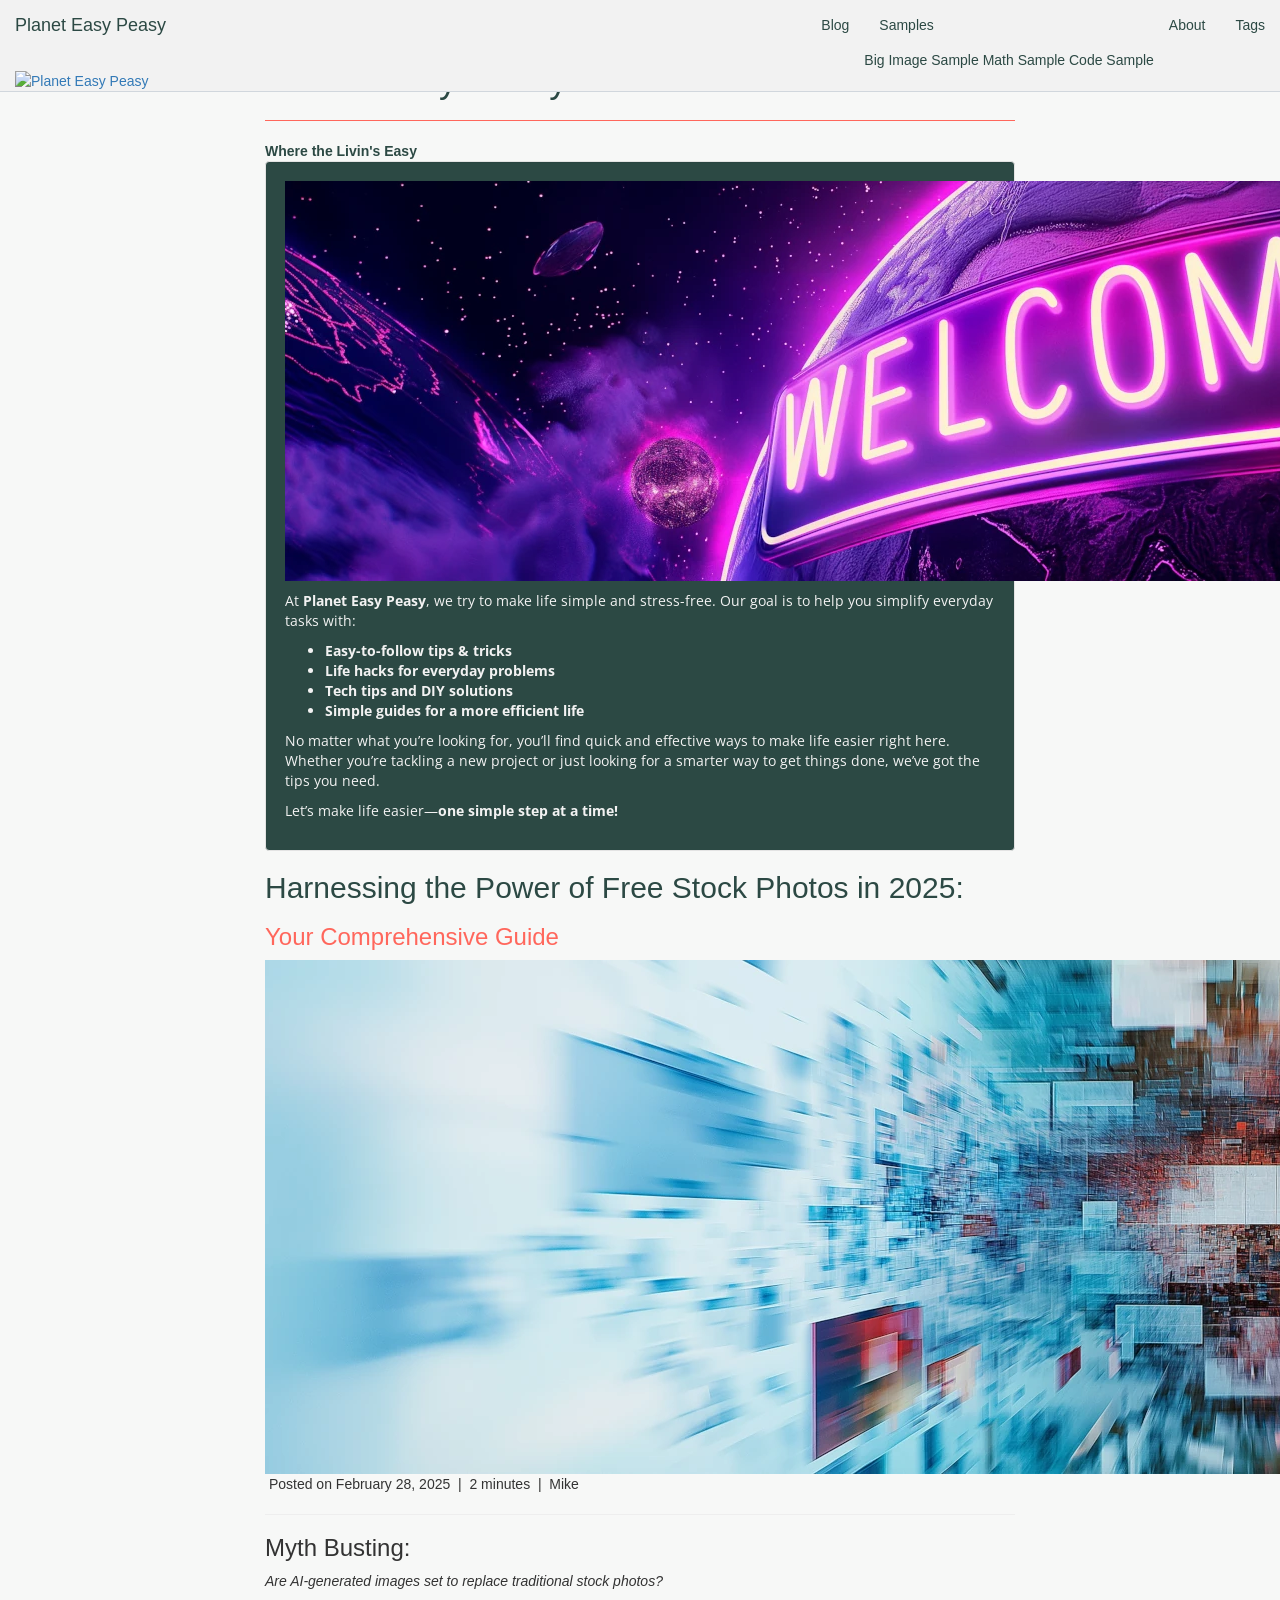
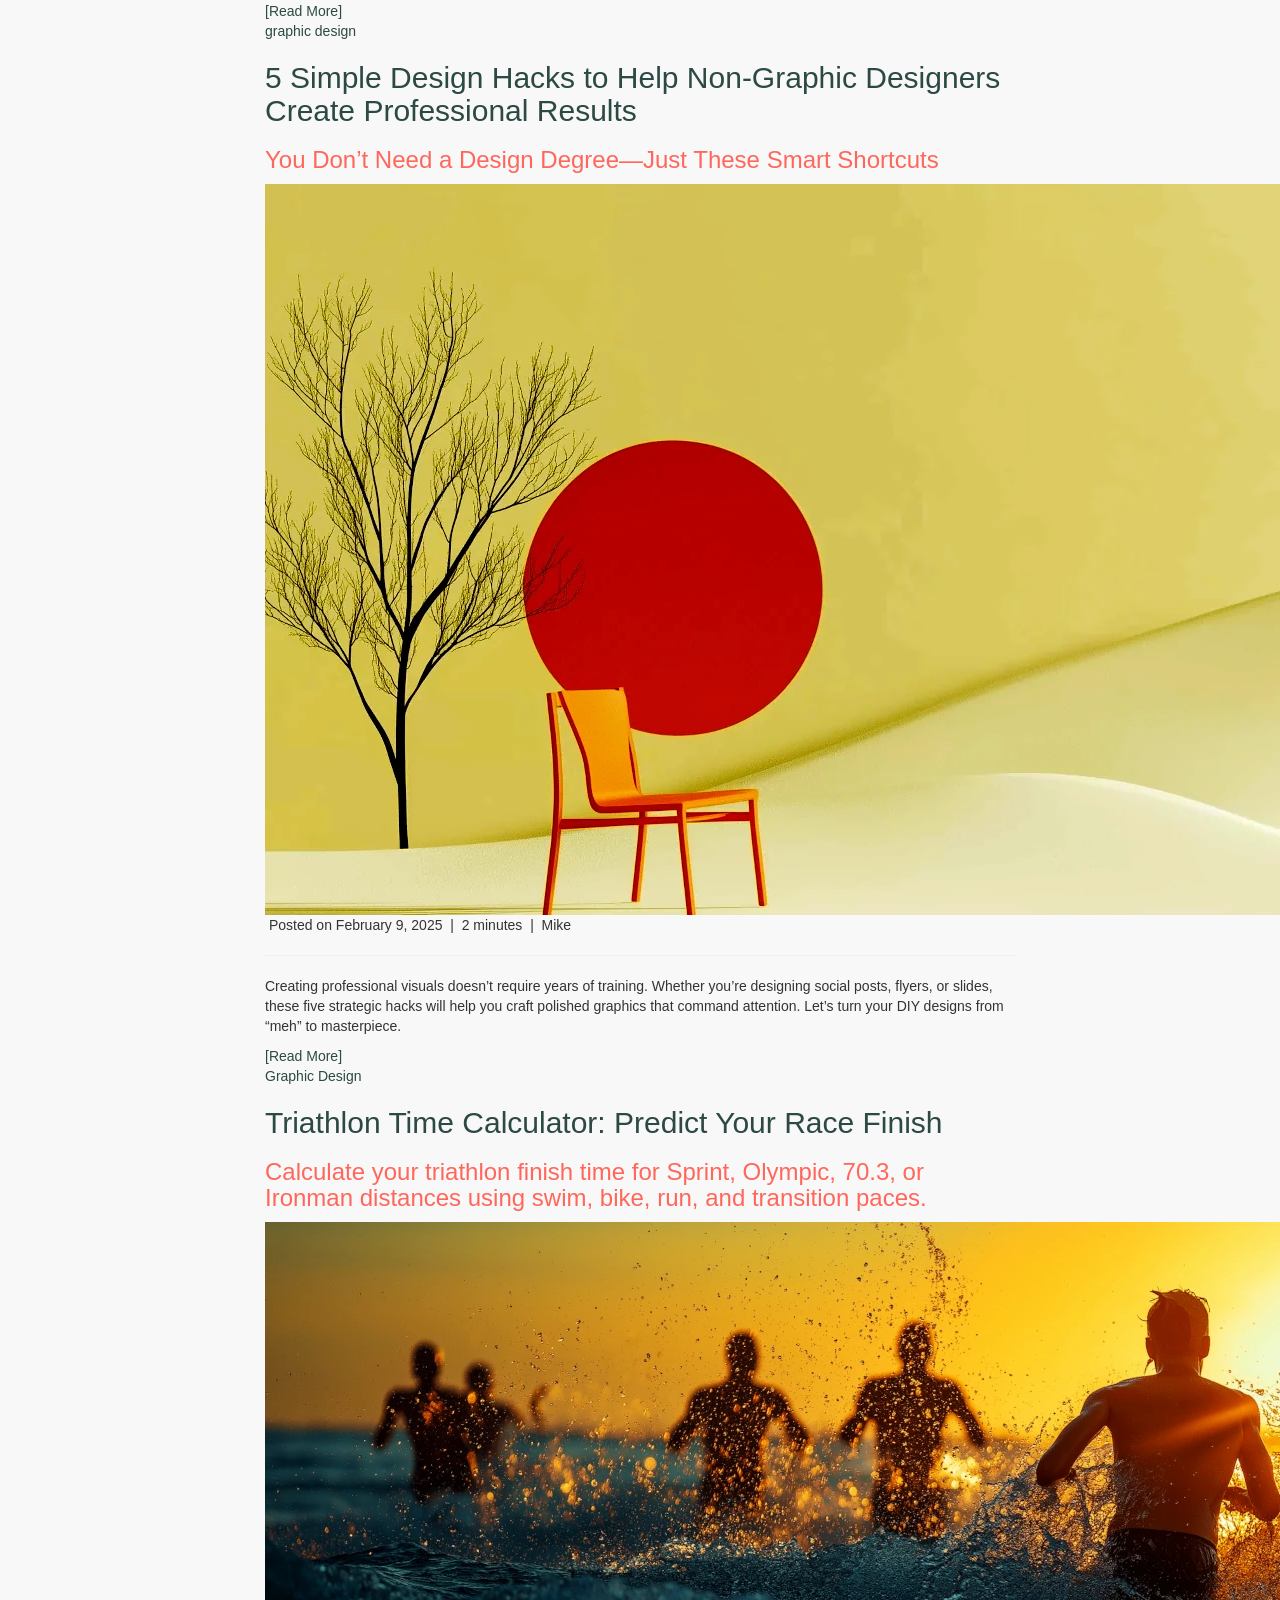
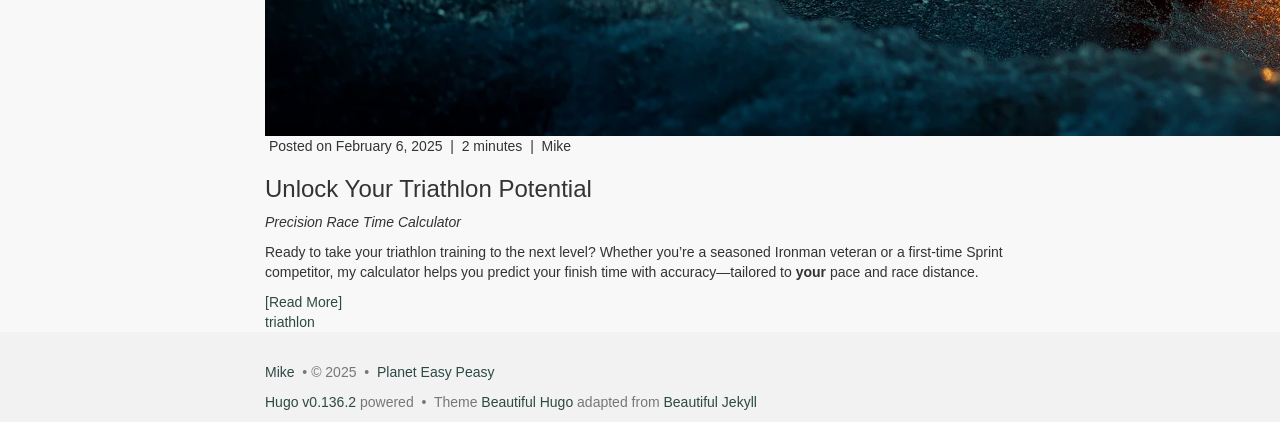
==== commit a524741d: "add meta" ====
--- a/index.html
+++ b/index.html
@@ -89,7 +89,7 @@
         "logo": "https://planeteasypeasy.com/img/avatar-icon.png",
         "name": "Planet Easy Peasy",
         "headline": "Where the Livin's Easy ",
-        "articleBody": "Planet Easy Peasy is..."
+        "articleBody": "At Planet Easy Peasy, we try to make life simple and stress-free. Our goal is to help you simplify everyday tasks with: Easy-to-follow tips & tricks, Life hacks for everyday problems, Tech tips and DIY solutions, Simple guides for a more efficient life. No matter what you’re looking for, you’ll find quick and effective ways to make life easier right here. Whether you’re tackling a new project or just looking for a smarter way to get things done, we’ve got the tips you need. Let’s make life easier—one simple step at a time!"
     }
 </script>
 
@@ -322,6 +322,152 @@
 
         <div class="posts-list">
           
+          
+            <article class="post-preview">
+    <a href="https://planeteasypeasy.com/post/2025/harnessing-the-power-of-free-stock-photos/">
+        <h2 class="post-title">Harnessing the Power of Free Stock Photos in 2025: </h2>
+        
+        <h3 class="post-subtitle">
+            Your Comprehensive Guide
+        </h3>
+        
+        
+        <img src="./img/2025/digitalart.webp" alt="Harnessing the Power of Free Stock Photos in 2025: " class="img-title" />
+        
+        
+    </a>
+
+    <p class="post-meta">
+        <span class="post-meta">
+  
+  
+  <i class="fas fa-calendar"></i>&nbsp;Posted on February 28, 2025
+  
+  
+    &nbsp;|&nbsp;<i class="fas fa-clock"></i>&nbsp;2&nbsp;minutes
+  
+  
+  
+    
+      &nbsp;|&nbsp;<i class="fas fa-user"></i>&nbsp;Mike
+    
+  
+  
+  
+    <div id="socialshare_tko">
+     
+          <i class="fas fa-check"></i>&nbsp;Share 
+
+
+
+
+
+<div class="share-container">
+  <button class="share-button" id="shareButton">
+    <i class="fas fa-share-alt" style="color:var(--secondary)"></i>
+  </button>
+  
+  <div class="dropdown-content" id="dropdownContent">
+    <a href="#" class="dropdown-item linkedin">
+      <i class="fab fa-linkedin"></i> LinkedIn
+    </a>
+    <a href="#" class="dropdown-item facebook">
+      <i class="fab fa-facebook"></i> Facebook
+    </a>
+    <a href="#" class="dropdown-item bluesky">
+      <i class="fab fa-bluesky"></i> Blue Sky
+    </a>
+    <a href="#" class="dropdown-item email">
+      <i class="fas fa-envelope"></i> Email
+    </a>
+    <a href="#" class="dropdown-item copy-link">
+      <i class="fas fa-link"></i> Copy Link
+    </a>
+    <a href="#" class="dropdown-item twitter">
+      <i class="fab fa-x-twitter"></i> X/Twitter
+    </a>
+  </div>
+</div>
+
+
+
+<script>
+
+const shareButton = document.getElementById('shareButton');
+const dropdownContent = document.getElementById('dropdownContent');
+
+
+shareButton.addEventListener('click', (e) => {
+  e.stopPropagation();
+  dropdownContent.classList.toggle('show');
+});
+
+
+document.addEventListener('click', (e) => {
+  if (dropdownContent.classList.contains('show')) {
+    dropdownContent.classList.remove('show');
+  }
+});
+ 
+
+document.querySelectorAll('.dropdown-item').forEach(item => {
+  item.addEventListener('click', function(e) {
+    e.preventDefault();
+    const url = encodeURIComponent(window.location.href);
+    const title = encodeURIComponent(document.title);
+
+    switch(true) {
+      case this.classList.contains('linkedin'):
+        window.open(`https://www.linkedin.com/sharing/share-offsite/?url=${url}`, '_blank');
+        break;
+      case this.classList.contains('facebook'):
+        window.open(`https://www.facebook.com/sharer/sharer.php?u=${url}`, '_blank');
+        break;
+      case this.classList.contains('bluesky'):
+        window.open(`https://bsky.app/intent/compose?text=${title}%20${url}`, '_blank');
+        break;
+      case this.classList.contains('email'):
+        window.location.href = `mailto:?subject=${title}&body=Check%20this%20out:%20${url}`;
+        break;
+      case this.classList.contains('copy-link'):
+        navigator.clipboard.writeText(window.location.href)
+          .then(() => alert('Link copied to clipboard!'))
+          .catch(err => console.error('Failed to copy link:', err));
+        break;
+      case this.classList.contains('twitter'):
+        window.open(`https://twitter.com/intent/tweet?url=${url}&text=${title}`, '_blank');
+        break;
+    }
+  });
+});
+</script>
+
+  
+        </div>	
+  
+</span>
+
+
+    </p>
+    <div class="post-entry">
+        
+        <hr>
+<h3 id="myth-busting">Myth Busting:</h3>
+<p><em>Are AI-generated images set to replace traditional stock photos?</em></p>
+        <a href="https://planeteasypeasy.com/post/2025/harnessing-the-power-of-free-stock-photos/" class="post-read-more">[Read More]</a>
+        
+    </div>
+
+    
+    <div class="blog-tags">
+        
+       
+       <a href="https://planeteasypeasy.com/tags/graphic-design/">graphic design</a>&nbsp;
+         
+    </div>
+    
+
+</article>
           
             <article class="post-preview">
     <a href="https://planeteasypeasy.com/post/graphic-design/2025/five-design-hacks/">
--- a/css/styles_tko.css
+++ b/css/styles_tko.css
@@ -58,7 +58,7 @@
 	--neutral-bg: hsla(120, 8%, 97%, 1);
 	--text: hsla(0, 0%, 20%, 1);
 	--text-well: hsla(0, 0%, 95%, 1);
-	--heather-gray hsla(201, 19%, 76%, 1)
+	--heather-gray hsla(201, 19%, 76%, 1);
 	
 	 /* Derived colors */
 	--page-subheading: hsla(var(--primary-hue), 25%, 23%, 1);
@@ -69,9 +69,7 @@
 	--code-highlite: hsla(var(--primary-hue), 25%, 23%, .5);
 	--code-highlite-text: hsla(0, 0%, 100%, 1);
 	--links: hsla(170, 25%, 23%, .8);
-	--links-hover: hsla(4, 100%, 68%, 1);
-  
-  
+	--links-hover: hsla(4, 100%, 68%, 1); 
 	--contact-section-wrap: hsla(52, 100%, 50%, .5);
 	--tipjar-section-wrap: hsla(52, 100%, 50%, .5);
 	--donate-button-text: hsla(0, 0%, 0%, 1);
@@ -114,8 +112,9 @@
 	--neutral-bg: hsla(120, 8%, 97%, 1);
 	--text: hsla(0, 0%, 95%, 1);
 	--text-well: hsla(0, 0%, 95%, 1);
-	--heather-gray hsla(201, 19%, 76%, 1)
+	--heather-gray hsla(201, 19%, 76%, 1);
 	/* Derived colors */
+	
 	--page-subheading: hsla(var(--primary-hue), 30%, 35%, 1);
 	--post-title: hsla(var(--primary-hue), 100%, 50%, 1);
 	--post-subtitle: hsla(var(--secondary-hue), 100%, 50%, 1);
@@ -153,10 +152,15 @@
 .well{
 	background-color: var(--primary);
 	font-family: var(--theme-font-family);
-	color:var(--text-well);
-	
-}
-
+	color:var(--text-well);	
+}
+/* Previous Next post buttons*/
+.pager li a:hover,
+.pager li a:focus {
+  color: #FFF;
+  background: var(--primary);
+  border: 1px solid #0085a1;
+}
 
 p a {color: var(--links)}
 
@@ -168,6 +172,7 @@
 /*Post title and subtitle theme color and white with big image*/
 .no-img h1{color: var(--primary)}
 .no-img h2{color: var(--secondary)}
+
 
 .navbar-custom .navbar-brand, .navbar-custom .nav li a{
 	color: var(--primary)}
@@ -640,4 +645,29 @@
   from { opacity: 0; transform: translateY(-10px); }
   to { opacity: 1; transform: translateY(0); }
 }
-</style>+
+
+/* Social Share end of post*/
+.fastko {
+    display: block;
+    width: 30px;
+    height: 30px;
+    line-height: 30px;
+    font-size: 16px;
+    text-align: center;
+    transition: all 150ms ease-in-out;
+    color: #fff;}
+
+
+ ul.share .fastko li a {
+  background-color: #b5c6ce;
+  display: block;
+  border-radius: 50%;
+  text-decoration: none !important;
+  margin: 0;
+}
+ ul.share li:hover .fastko{
+  transform: scale(1.4)
+}
+
+/* END Social Share end of post*/
